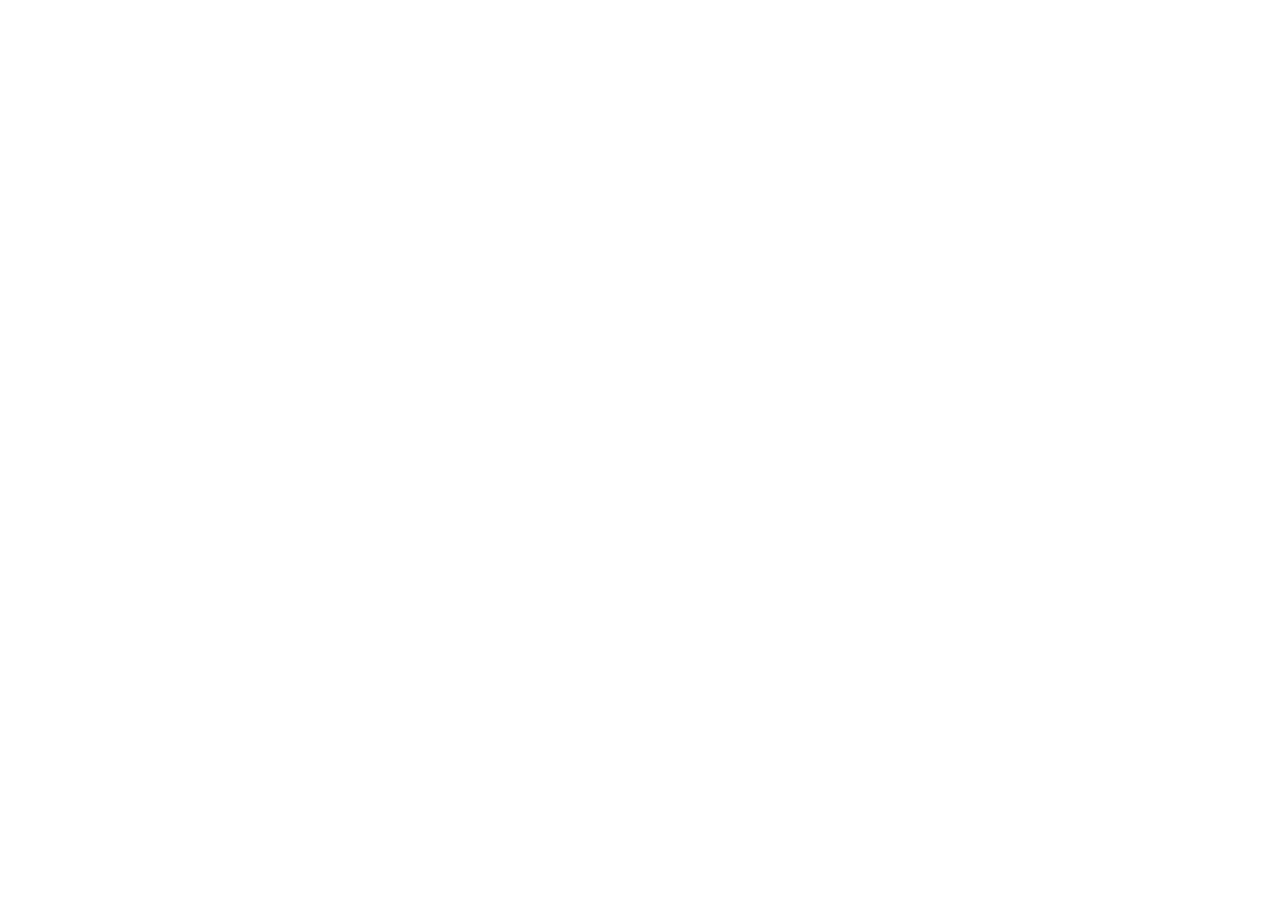
==== index.html @ bf399367 "first commit" ====
<!DOCTYPE html>
<html lang="en">
  <head>
    <meta charset="UTF-8" />
    <link rel="icon" type="image/svg+xml" href="favicon.svg" />
    <meta name="viewport" content="width=device-width, initial-scale=1.0" />
    <title>Vite App</title>
  </head>
  <body>
    <div id="app"></div>
    <script type="module" src="/main.js"></script>
  </body>
</html>
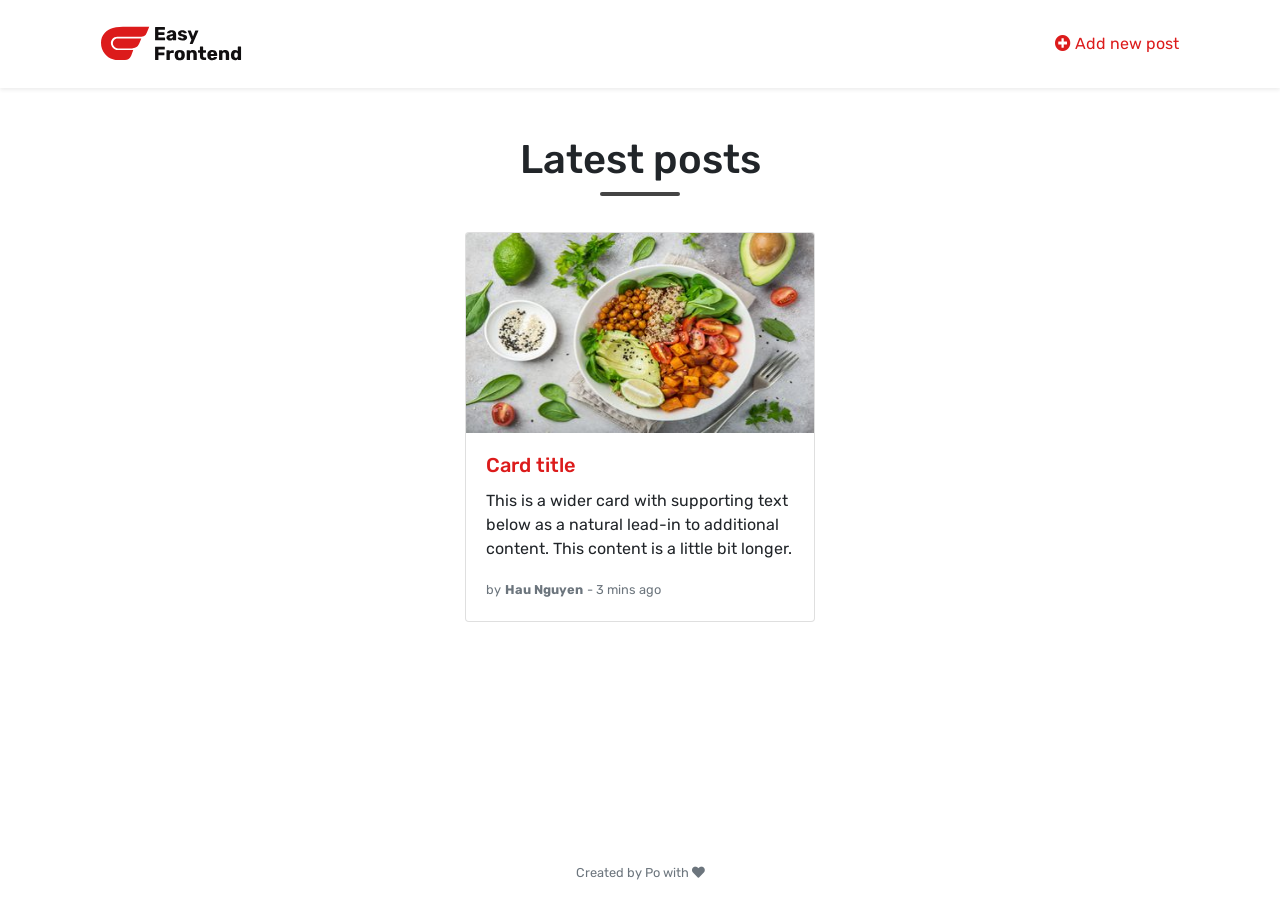
==== commit d7d24f48: "fix" ====
--- a/index.html
+++ b/index.html
@@ -2,12 +2,196 @@
 <html lang="en">
   <head>
     <meta charset="UTF-8" />
-    <link rel="icon" type="image/svg+xml" href="favicon.svg" />
     <meta name="viewport" content="width=device-width, initial-scale=1.0" />
-    <title>Vite App</title>
+    <meta http-equiv="X-UA-Compatible" content="ie=edge" />
+    <title>Posts UI</title>
+
+    <link rel="shortcut icon" href="images/favicon.png" type="image/png" />
+
+    <!-- Bootstrap CSS -->
+    <link
+      rel="stylesheet"
+      href="https://stackpath.bootstrapcdn.com/bootstrap/4.3.1/css/bootstrap.min.css"
+      integrity="sha384-ggOyR0iXCbMQv3Xipma34MD+dH/1fQ784/j6cY/iJTQUOhcWr7x9JvoRxT2MZw1T"
+      crossorigin="anonymous"
+    />
+
+    <!-- Font awesome -->
+    <link
+      rel="stylesheet"
+      href="https://use.fontawesome.com/releases/v5.8.2/css/all.css"
+      integrity="sha384-oS3vJWv+0UjzBfQzYUhtDYW+Pj2yciDJxpsK1OYPAYjqT085Qq/1cq5FLXAZQ7Ay"
+      crossorigin="anonymous"
+    />
+
+    <!-- Use font Rubik -->
+    <link
+      href="https://fonts.googleapis.com/css?family=Rubik&display=swap"
+      rel="stylesheet"
+    />
+
+    <!-- Internal CSS -->
+    <link rel="stylesheet" href="/style/main.css" />
+    <link rel="stylesheet" href="/style/home.css" />
   </head>
+
   <body>
-    <div id="app"></div>
-    <script type="module" src="/main.js"></script>
+    <!-- This is a template HTML for a post item -->
+    <template id="postItemTemplate">
+      <li class="col-12 col-md-6 col-lg-4">
+        <div class="post-item mb-4">
+          <div class="card">
+            <img
+              data-id="thumbnail"
+              src="images/recipe.jpg"
+              class="card-img-top"
+              alt="recipe"
+            />
+
+            <div class="card-body">
+              <h5 data-id="title" class="card-title">Card title</h5>
+
+              <p data-id="description" class="card-text">
+                This is a wider card with supporting text below as a natural
+                lead-in to additional content. This content is a little bit
+                longer.
+              </p>
+
+              <p class="card-text">
+                <small class="text-muted">by</small>
+                <small data-id="author" class="text-muted font-weight-bold">
+                  Hau Nguyen
+                </small>
+                <small data-id="timeSpan" class="text-muted">
+                  - 3 mins ago
+                </small>
+              </p>
+            </div>
+          </div>
+
+          <div class="post-item-menu">
+            <div data-id="edit" class="menu-item rounded-circle" role="button">
+              <i class="fas fa-pen"></i>
+            </div>
+            <div
+              data-id="remove"
+              class="remove-button menu-item rounded-circle"
+              role="button"
+            >
+              <i class="fas fa-trash"></i>
+            </div>
+          </div>
+        </div>
+      </li>
+    </template>
+
+    <header>
+      <!-- Navigation
+      - Please note that we use an empty item to make sure that we always have 3 flex-items
+        so logo is at centered, and the left and the right item can be optional by leaving it empty
+    -->
+      <nav class="top-nav shadow-sm py-3">
+        <div class="container">
+          <ul class="nav justify-content-between align-items-center">
+            <li class="nav-item">
+              <a class="nav-link" href="">
+                <img
+                  class="nav__logo"
+                  src="images/logo.svg"
+                  alt="Logo Nordic Coder"
+                />
+              </a>
+            </li>
+
+            <li class="nav-item">
+              <a class="nav-link" href="add-edit-post.html"
+                ><i class="fas fa-plus-circle mr-1"></i>Add new post</a
+              >
+            </li>
+          </ul>
+        </div>
+      </nav>
+    </header>
+
+    <main>
+      <section class="posts-section">
+        <div class="container">
+          <h1 class="with-underline text-center">Latest posts</h1>
+
+          <!-- Posts list -->
+          <ul id="postsList" class="row posts-list justify-content-center">
+            <li class="col-12 col-md-6 col-lg-4">
+              <div class="post-item mb-4">
+                <div class="card">
+                  <img
+                    src="images/recipe.jpg"
+                    class="card-img-top"
+                    alt="recipe"
+                    onerror="this.onerror=null;this.src='https://picsum.photos/1368/400';"
+                  />
+
+                  <div class="card-body">
+                    <h5 class="card-title">Card title</h5>
+
+                    <p class="card-text">
+                      This is a wider card with supporting text below as a
+                      natural lead-in to additional content. This content is a
+                      little bit longer.
+                    </p>
+
+                    <p class="card-text">
+                      <small class="text-muted">by</small>
+                      <small class="text-muted font-weight-bold"
+                        >Hau Nguyen</small
+                      >
+                      <small class="text-muted">- 3 mins ago</small>
+                    </p>
+                  </div>
+                </div>
+
+                <div class="post-item-menu">
+                  <div class="menu-item rounded-circle">
+                    <i class="fas fa-pen"></i>
+                  </div>
+                  <div class="menu-item rounded-circle">
+                    <i class="fas fa-trash"></i>
+                  </div>
+                </div>
+              </div>
+            </li>
+          </ul>
+
+          <!-- Posts pagination -->
+          <nav class="posts-nav" aria-label="Posts navigation">
+            <ul
+              hidden
+              id="postsPagination"
+              class="pagination justify-content-center"
+            >
+              <li class="page-item">
+                <a class="page-link" href="#" aria-label="Previous">
+                  <span aria-hidden="true">&laquo;</span>
+                </a>
+              </li>
+              <li class="page-item"><a class="page-link" href="#">1</a></li>
+              <li class="page-item"><a class="page-link" href="#">2</a></li>
+              <li class="page-item"><a class="page-link" href="#">3</a></li>
+              <li class="page-item">
+                <a class="page-link" href="#" aria-label="Next">
+                  <span aria-hidden="true">&raquo;</span>
+                </a>
+              </li>
+            </ul>
+          </nav>
+        </div>
+      </section>
+    </main>
+
+    <footer class="text-center text-muted py-3">
+      <small>Created by Po with <i class="fas fa-heart"></i></small>
+    </footer>
+
+    <!-- Scripts should be placed here to prevent blocking render UI -->
+    <script type="module" src="js/main.js"></script>
   </body>
 </html>
--- a/style/main.css
+++ b/style/main.css
@@ -0,0 +1,75 @@
+* {
+  padding: 0;
+  margin: 0;
+  box-sizing: border-box;
+}
+
+body {
+  /* Make footer always at bottom of our screen */
+  display: flex;
+  flex-flow: column;
+  min-height: 100vh;
+
+  font-family: "Rubik", sans-serif;
+}
+
+body > main {
+  flex: 1 1 auto;
+}
+
+:root {
+  --primary-color: #dc1b1b;
+}
+
+/* Override link style */
+a {
+  color: var(--primary-color);
+}
+
+a:hover {
+  color: var(--primary-color);
+  opacity: 0.8;
+}
+
+a > i {
+  transition: all 0.25s;
+}
+
+a:hover > i {
+  transform: rotate(90deg);
+}
+
+/* Add underline for all h1 */
+h1.with-underline {
+  position: relative;
+  margin-bottom: 3rem;
+}
+
+h1.with-underline::after {
+  content: "";
+  position: absolute;
+  top: calc(100% + 0.5rem);
+  left: 0;
+  right: 0;
+
+  width: 5rem;
+  height: 0.25rem;
+  margin: 0 auto;
+  border-radius: 0.25rem;
+
+  background-color: #444;
+}
+
+/* Reset ul style */
+ul {
+  list-style-type: none;
+}
+
+::placeholder {
+  font-style: italic;
+}
+
+.nav .nav__logo {
+  height: 40px;
+  width: auto;
+}
--- a/style/home.css
+++ b/style/home.css
@@ -0,0 +1,102 @@
+.posts-section {
+  padding: 3rem 0;
+}
+
+.posts-section .post-item .card-title {
+  color: var(--primary-color);
+}
+
+/* Add box shadow on card hover */
+.posts-section .post-item:hover {
+  box-shadow: 0 0.5rem 1rem rgba(0, 0, 0, 0.15);
+  cursor: pointer;
+}
+
+/* Zoom card image when hover on card */
+.posts-section .post-item {
+  overflow: hidden;
+}
+.posts-section .post-item .card-img-top {
+  height: 200px;
+  width: auto;
+  transition: all 0.5s;
+}
+.posts-section .post-item:hover .card-img-top {
+  transform: scale(1.1);
+}
+
+/* Show menu on card hover */
+.posts-section .post-item {
+  position: relative;
+}
+
+.posts-section .post-item .post-item-menu {
+  transform: scale(1);
+  opacity: 1;
+}
+
+@media only screen and (min-width: 768px) {
+  .posts-section .post-item .post-item-menu {
+    transform: scale(0.5);
+    opacity: 0;
+  }
+
+  .posts-section .post-item:hover .post-item-menu {
+    transform: scale(1);
+    opacity: 1;
+  }
+}
+
+.posts-section .post-item-menu {
+  position: absolute;
+  top: 1rem;
+  right: 1rem;
+
+  transition: all 0.5s;
+  transform: scale(0.5);
+  transform-origin: top;
+  opacity: 0;
+}
+
+.posts-section .post-item-menu .menu-item {
+  display: flex;
+  flex-flow: row nowrap;
+  align-items: center;
+  justify-content: center;
+
+  width: 2.5rem;
+  height: 2.5rem;
+  margin-bottom: 1rem;
+
+  color: rgba(255, 255, 255, 0.5);
+  background-color: #444;
+
+  transition: all 0.35s;
+  opacity: 0.7;
+}
+
+.posts-section .post-item-menu .menu-item:hover {
+  color: white;
+  background-color: black;
+  opacity: 1;
+}
+
+/**************
+  POSTS NAV
+*/
+
+/* Use primary color for page link */
+.posts-nav .page-item.active .page-link {
+  color: white;
+  background-color: var(--primary-color);
+  border-color: var(--primary-color);
+}
+
+.posts-nav .page-item .page-link {
+  color: #444;
+}
+
+/* Change color for page link if page item is not active */
+.posts-nav .page-item:not(.active) .page-link:hover {
+  color: var(--primary-color);
+}
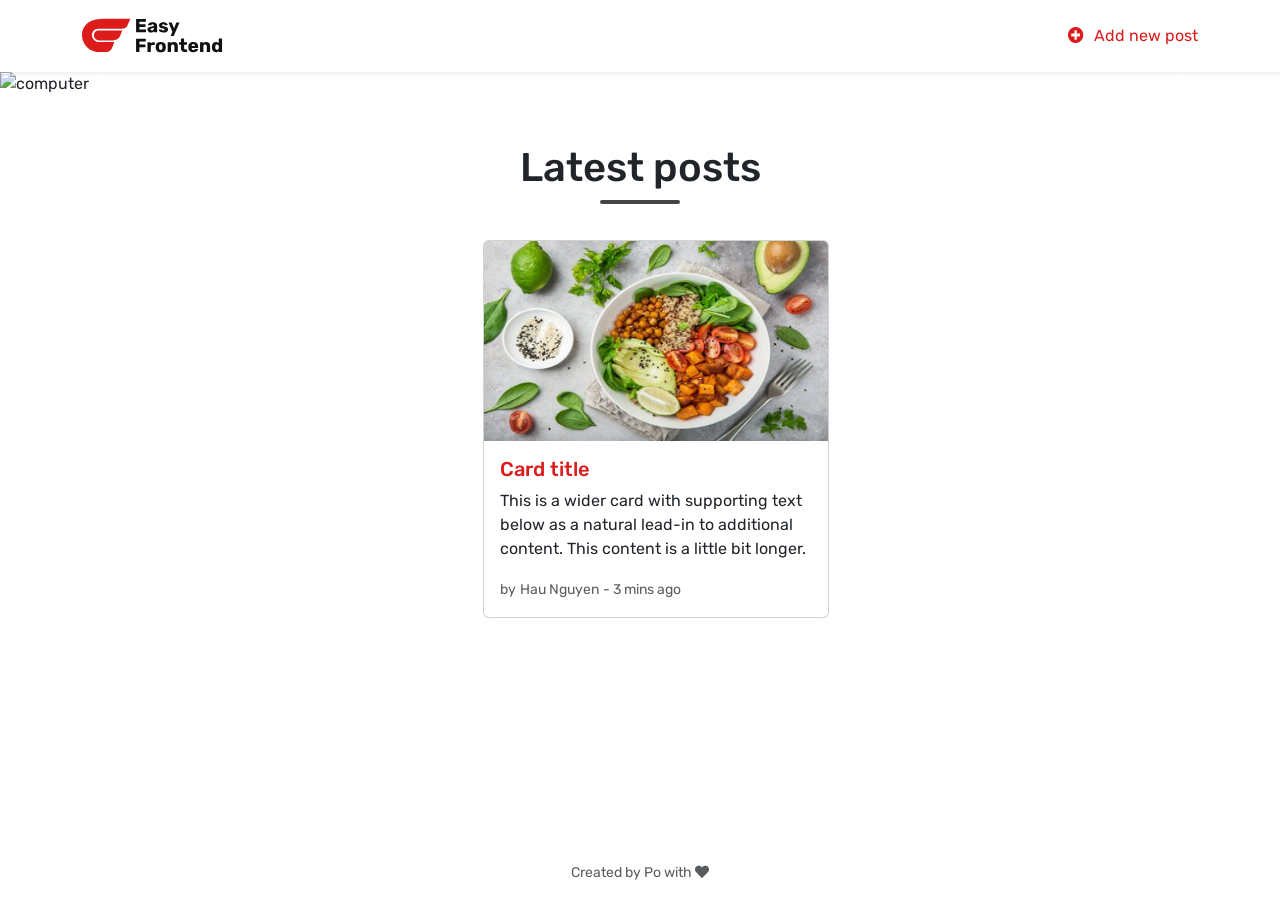
==== commit 6a1cc66f: "update" ====
--- a/index.html
+++ b/index.html
@@ -9,10 +9,11 @@
     <link rel="shortcut icon" href="images/favicon.png" type="image/png" />
 
     <!-- Bootstrap CSS -->
+    <!-- CSS only -->
     <link
+      href="https://cdn.jsdelivr.net/npm/bootstrap@5.1.3/dist/css/bootstrap.min.css"
       rel="stylesheet"
-      href="https://stackpath.bootstrapcdn.com/bootstrap/4.3.1/css/bootstrap.min.css"
-      integrity="sha384-ggOyR0iXCbMQv3Xipma34MD+dH/1fQ784/j6cY/iJTQUOhcWr7x9JvoRxT2MZw1T"
+      integrity="sha384-1BmE4kWBq78iYhFldvKuhfTAU6auU8tT94WrHftjDbrCEXSU1oBoqyl2QvZ6jIW3"
       crossorigin="anonymous"
     />
 
@@ -94,7 +95,7 @@
         <div class="container">
           <ul class="nav justify-content-between align-items-center">
             <li class="nav-item">
-              <a class="nav-link" href="">
+              <a class="nav__link" href="">
                 <img
                   class="nav__logo"
                   src="images/logo.svg"
@@ -104,7 +105,7 @@
             </li>
 
             <li class="nav-item">
-              <a class="nav-link" href="add-edit-post.html"
+              <a class="nav__link" href="add-edit-post.html"
                 ><i class="fas fa-plus-circle mr-1"></i>Add new post</a
               >
             </li>
@@ -114,6 +115,94 @@
     </header>
 
     <main>
+      <div
+        id="carouselExampleCaptions"
+        class="carousel slide"
+        data-bs-ride="carousel"
+      >
+        <div class="carousel-indicators">
+          <button
+            type="button"
+            data-bs-target="#carouselExampleCaptions"
+            data-bs-slide-to="0"
+            class="active"
+            aria-current="true"
+            aria-label="Slide 1"
+          ></button>
+          <button
+            type="button"
+            data-bs-target="#carouselExampleCaptions"
+            data-bs-slide-to="1"
+            aria-label="Slide 2"
+          ></button>
+          <button
+            type="button"
+            data-bs-target="#carouselExampleCaptions"
+            data-bs-slide-to="2"
+            aria-label="Slide 3"
+          ></button>
+        </div>
+        <div class="carousel-inner">
+          <div class="carousel-item active">
+            <img
+              src="https://picsum.photos/id/0/1366/400"
+              class="d-block w-100"
+              alt="computer"
+            />
+            <div class="carousel-caption d-none d-md-block">
+              <h5>First slide label</h5>
+              <p>
+                Some representative placeholder content for the first slide.
+              </p>
+            </div>
+          </div>
+          <div class="carousel-item">
+            <img
+              src="https://picsum.photos/id/1005/1366/400"
+              class="d-block w-100"
+              alt="main width sea"
+            />
+            <div class="carousel-caption d-none d-md-block">
+              <h5>Second slide label</h5>
+              <p>
+                Some representative placeholder content for the second slide.
+              </p>
+            </div>
+          </div>
+          <div class="carousel-item">
+            <img
+              src="https://picsum.photos/id/1008/1366/400"
+              class="d-block w-100"
+              alt="girl sleep"
+            />
+            <div class="carousel-caption d-none d-md-block">
+              <h5>Third slide label</h5>
+              <p>
+                Some representative placeholder content for the third slide.
+              </p>
+            </div>
+          </div>
+        </div>
+        <button
+          class="carousel-control-prev"
+          type="button"
+          data-bs-target="#carouselExampleCaptions"
+          data-bs-slide="prev"
+        >
+          <span class="carousel-control-prev-icon" aria-hidden="true"></span>
+          <span class="visually-hidden">Previous</span>
+        </button>
+        <button
+          class="carousel-control-next"
+          type="button"
+          data-bs-target="#carouselExampleCaptions"
+          data-bs-slide="next"
+        >
+          <span class="carousel-control-next-icon" aria-hidden="true"></span>
+          <span class="visually-hidden">Next</span>
+        </button>
+      </div>
+
       <section class="posts-section">
         <div class="container">
           <h1 class="with-underline text-center">Latest posts</h1>
@@ -190,8 +279,13 @@
     <footer class="text-center text-muted py-3">
       <small>Created by Po with <i class="fas fa-heart"></i></small>
     </footer>
-
+    <!-- boostraps -->
+    <script
+      src="https://cdn.jsdelivr.net/npm/bootstrap@5.1.3/dist/js/bootstrap.bundle.min.js"
+      integrity="sha384-ka7Sk0Gln4gmtz2MlQnikT1wXgYsOg+OMhuP+IlRH9sENBO0LRn5q+8nbTov4+1p"
+      crossorigin="anonymous"
+    ></script>
     <!-- Scripts should be placed here to prevent blocking render UI -->
-    <script type="module" src="js/main.js"></script>
+    <script type="module" src="/js/main.js"></script>
   </body>
 </html>
--- a/style/main.css
+++ b/style/main.css
@@ -73,3 +73,9 @@
   height: 40px;
   width: auto;
 }
+.nav__link {
+  text-decoration: none;
+}
+.nav__link > i {
+  margin-right: 10px;
+}
